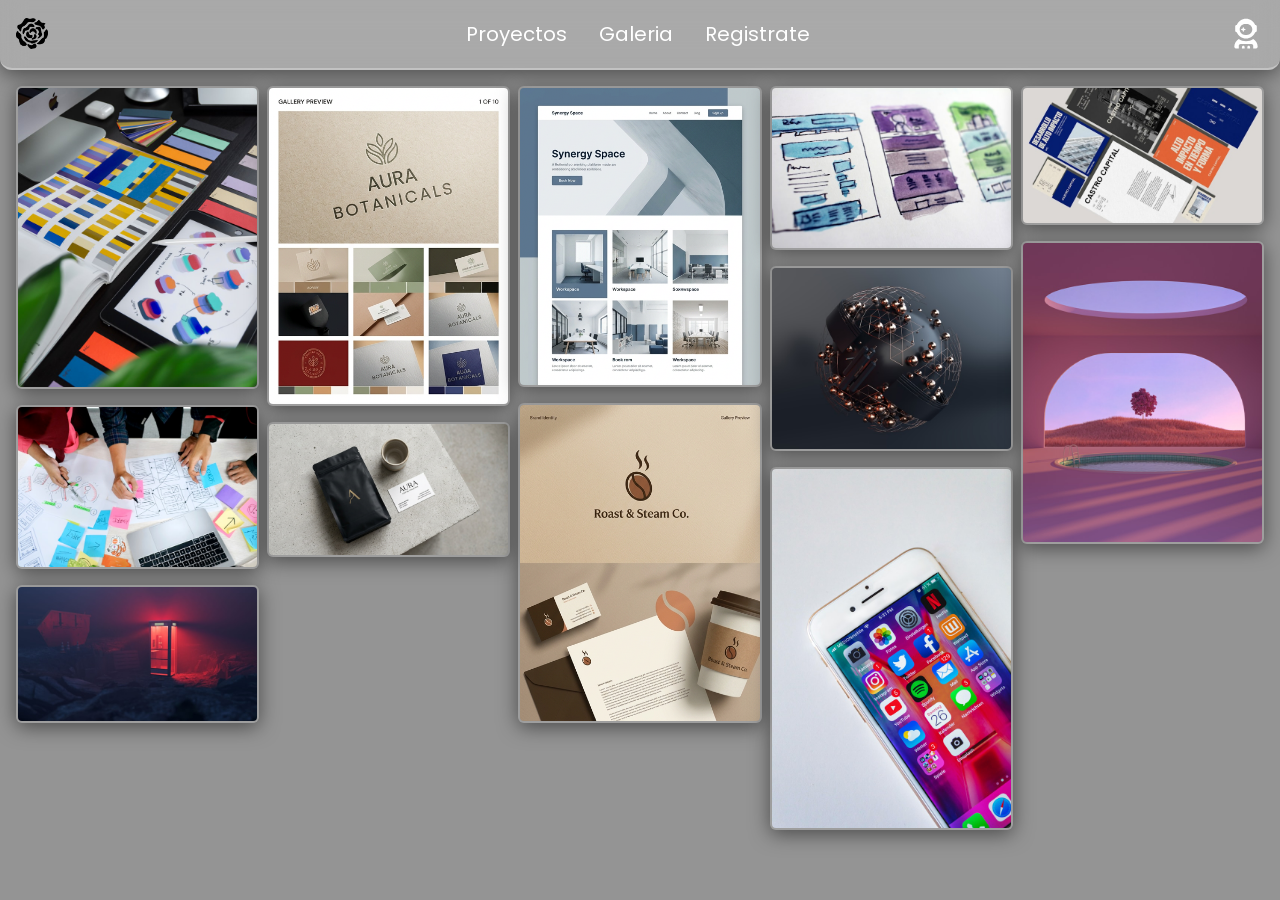
==== pages/galeria.html @ 2ec625e4 "primer commit" ====
<!DOCTYPE html>
<html lang="en">

<head>
    <meta charset="UTF-8">
    <meta name="viewport" content="width=device-width, initial-scale=1.0">
    <title>Galeria</title>
    <link rel="stylesheet" href="../css/style.css">
    <link rel="preconnect" href="https://fonts.googleapis.com">
    <link rel="preconnect" href="https://fonts.gstatic.com" crossorigin>
    <link
        href="https://fonts.googleapis.com/css2?family=Poppins:ital,wght@0,100;0,200;0,300;0,400;0,500;0,600;0,700;0,800;0,900;1,100;1,200;1,300;1,400;1,500;1,600;1,700;1,800;1,900&display=swap"
        rel="stylesheet">
</head>
<body>
    <!-- BARRA DE NAVEGACION -->
    <header>
        <nav>
            <a class="logo" href="../index.html"></a>
            <ul class="Menu">
                <li><a href="proyectos.html">Proyectos</a></li>
                <li><a href="galeria.html">Galeria</a></li>
                <li><a href="register.html">Registrate</a></li>
            </ul>
            <button class="btn-menu">
                <svg xmlns="http://www.w3.org/2000/svg" viewBox="0 0 640 640">
                    <path
                        d="M96 160C96 142.3 110.3 128 128 128L512 128C529.7 128 544 142.3 544 160C544 177.7 529.7 192 512 192L128 192C110.3 192 96 177.7 96 160zM96 320C96 302.3 110.3 288 128 288L512 288C529.7 288 544 302.3 544 320C544 337.7 529.7 352 512 352L128 352C110.3 352 96 337.7 96 320zM544 480C544 497.7 529.7 512 512 512L128 512C110.3 512 96 497.7 96 480C96 462.3 110.3 448 128 448L512 448C529.7 448 544 462.3 544 480z" />
                </svg>
            </button>
            <a href="login.html">
                <svg xmlns="http://www.w3.org/2000/svg" viewBox="0 0 640 640">
                    <path
                        d="M320 400C394.6 400 458.4 353.6 484 288L488 288C501.3 288 512 277.3 512 264L512 184C512 170.7 501.3 160 488 160L484 160C458.4 94.4 394.6 48 320 48C245.4 48 181.6 94.4 156 160L152 160C138.7 160 128 170.7 128 184L128 264C128 277.3 138.7 288 152 288L156 288C181.6 353.6 245.4 400 320 400zM304 144L336 144C389 144 432 187 432 240C432 293 389 336 336 336L304 336C251 336 208 293 208 240C208 187 251 144 304 144zM112 548.6C112 563.7 124.3 576 139.4 576L192 576L192 528C192 510.3 206.3 496 224 496L416 496C433.7 496 448 510.3 448 528L448 576L500.6 576C515.7 576 528 563.7 528 548.6C528 488.8 496.1 436.4 448.4 407.6C412 433.1 367.8 448 320 448C272.2 448 228 433.1 191.6 407.6C143.9 436.4 112 488.8 112 548.6zM279.3 205.5C278.4 202.2 275.4 200 272 200C268.6 200 265.6 202.2 264.7 205.5L258.7 226.7L237.5 232.7C234.2 233.6 232 236.6 232 240C232 243.4 234.2 246.4 237.5 247.3L258.7 253.3L264.7 274.5C265.6 277.8 268.6 280 272 280C275.4 280 278.4 277.8 279.3 274.5L285.3 253.3L306.5 247.3C309.8 246.4 312 243.4 312 240C312 236.6 309.8 233.6 306.5 232.7L285.3 226.7L279.3 205.5zM248 552L248 576L296 576L296 552C296 538.7 285.3 528 272 528C258.7 528 248 538.7 248 552zM368 528C354.7 528 344 538.7 344 552L344 576L392 576L392 552C392 538.7 381.3 528 368 528z" />
                </svg>
            </a>
        </nav>
    </header>
    <!-- Galeria -->
    <main>
        <section class="galeria">
            <div class="galeria-grid">
                <div class="item-galeria">
                    <img src="../img/galeria-1.jpg" alt="Foto 1">
                    <div class="info-galeria">
                        <span class="categoria-galeria">Categoria</span>
                        <h3>Titulo</h3>
                    </div>
                </div>
                <div class="item-galeria">
                    <img src="../img/galeria-2.jpg" alt="Foto 2">
                    <div class="info-galeria">
                        <span class="categoria-galeria">Categoria</span>
                        <h3>Titulo</h3>
                    </div>
                </div>
                <div class="item-galeria">
                    <img src="../img/galeria-3.jpg" alt="Foto 3">
                    <div class="info-galeria">
                        <span class="categoria-galeria">Categoria</span>
                        <h3>Titulo</h3>
                    </div>
                </div>
                <div class="item-galeria">
                    <img src="../img/galeria-4.png" alt="Foto 4">
                    <div class="info-galeria">
                        <span class="categoria-galeria">Categoria</span>
                        <h3>Titulo</h3>
                    </div>
                </div>
                <div class="item-galeria">
                    <img src="../img/galeria-5.png" alt="Foto 5">
                    <div class="info-galeria">
                        <span class="categoria-galeria">Categoria</span>
                        <h3>Titulo</h3>
                    </div>
                </div>
                <div class="item-galeria">
                    <img src="../img/galeria-6.png" alt="Foto 6">
                    <div class="info-galeria">
                        <span class="categoria-galeria">Categoria</span>
                        <h3>Titulo</h3>
                    </div>
                </div>
                <div class="item-galeria">
                    <img src="../img/galeria-7.png" alt="Foto 7">
                    <div class="info-galeria">
                        <span class="categoria-galeria">Categoria</span>
                        <h3>Titulo</h3>
                    </div>
                </div>
                <div class="item-galeria">
                    <img src="../img/galeria-8.jpg" alt="Foto 8">
                    <div class="info-galeria">
                        <span class="categoria-galeria">Categoria</span>
                        <h3>Titulo</h3>
                    </div>
                </div>
                <div class="item-galeria">
                    <img src="../img/galeria-9.jpg" alt="Foto 9">
                    <div class="info-galeria">
                        <span class="categoria-galeria">Categoria</span>
                        <h3>Titulo</h3>
                    </div>
                </div>
                <div class="item-galeria">
                    <img src="../img/galeria-10.jpg" alt="Foto 10">
                    <div class="info-galeria">
                        <span class="categoria-galeria">Categoria</span>
                        <h3>Titulo</h3>
                    </div>
                </div>
                <div class="item-galeria">
                    <img src="../img/galeria-11.jpg" alt="Foto 11">
                    <div class="info-galeria">
                        <span class="categoria-galeria">Categoria</span>
                        <h3>Titulo</h3>
                    </div>
                </div>
                <div class="item-galeria">
                    <img src="../img/galeria-12.jpg" alt="Foto 12">
                    <div class="info-galeria">
                        <span class="categoria-galeria">Categoria</span>
                        <h3>Titulo</h3>
                    </div>
                </div>
            </div>
        </section>
    </main>
    <!-- FOOTER -->
     <footer></footer>
</body>
</html>
---- css/style.css ----
@import url(register-login.css);
@import url(galeria.css);

/*mobile-first */
* {
    margin: 0;
    padding: 0;
    box-sizing: border-box;
    text-decoration: none;
    font-family: "Poppins", sans-serif;
    font-size: 16px;
}

body {
    background-color: rgb(148, 148, 148);
    min-height: 100vh;
}

h1 {
    text-align: center;
    font-size: 1.5rem;
}

/*colores   Negro:0,0,0   Blanco:255,255,255   Gris:#949494 rgb:148,148,148 */
/*Barra de Nav*/
nav {
    display: flex;
    justify-content: space-between;
    align-items: center;
    height: 56px;
    padding: 0 1rem;
    background-color: rgba(255, 255, 255, 0.2);
    backdrop-filter: blur(12px);
    border-bottom: 2px solid rgba(255, 255, 255, 0.3);
    border-radius: 0 0 12px 12px;
    box-shadow: 0 4px 20px rgba(0, 0, 0, 0.5);
}

nav ul {
    display: none;
}

.logo {
    background-image: url(../img/Logo.png);
    background-repeat: no-repeat;
    background-size: contain;
    display: inline-block;
    height: 24px;
    width: 24px;
}

.btn-menu {
    display: flex;
    align-items: center;
    background: transparent;
    border: none;
    cursor: pointer;
    height: 28px;
    width: 28px;
}

.btn-menu svg {
    height: 100%;
    width: 100%;
}

nav a {
    display: flex;
    align-items: center;
    color: rgb(255, 255, 255);
    font-size: 20px;
}

nav svg {
    width: 28px;
    height: 28px;
    fill: rgb(255, 255, 255);
}

/*footer*/

/*tablet*/
@media (min-width: 768px) {

    /*Barra de Nav*/
    .logo {
        height: 32px;
        width: 32px;
    }

    .btn-menu {
        display: none;
    }

    nav ul {
        display: flex;
        gap: 2rem;
        list-style: none;
    }

    nav svg {
        width: 36px;
        height: 36px;
    }

    /*GALERIA*/
    .galeria-grid {
        columns: 3;
    }
}

/*desktop*/
@media (min-width: 1024px) {
    h1 {
        font-size: 2rem;
    }

    /*Barra de Nav*/
    nav {
        height: 70px;
    }

    /*Galeria*/
    .galeria-grid {
        columns: 5;
    }

    .info-galeria {
        opacity: 0;
        transition: opacity 0.3s ease;
    }

    .item-galeria:hover .info-galeria {
        opacity: 1;
    }

    /*Register*/
    .register {
        min-height: calc(100vh - 70px);
    }

}
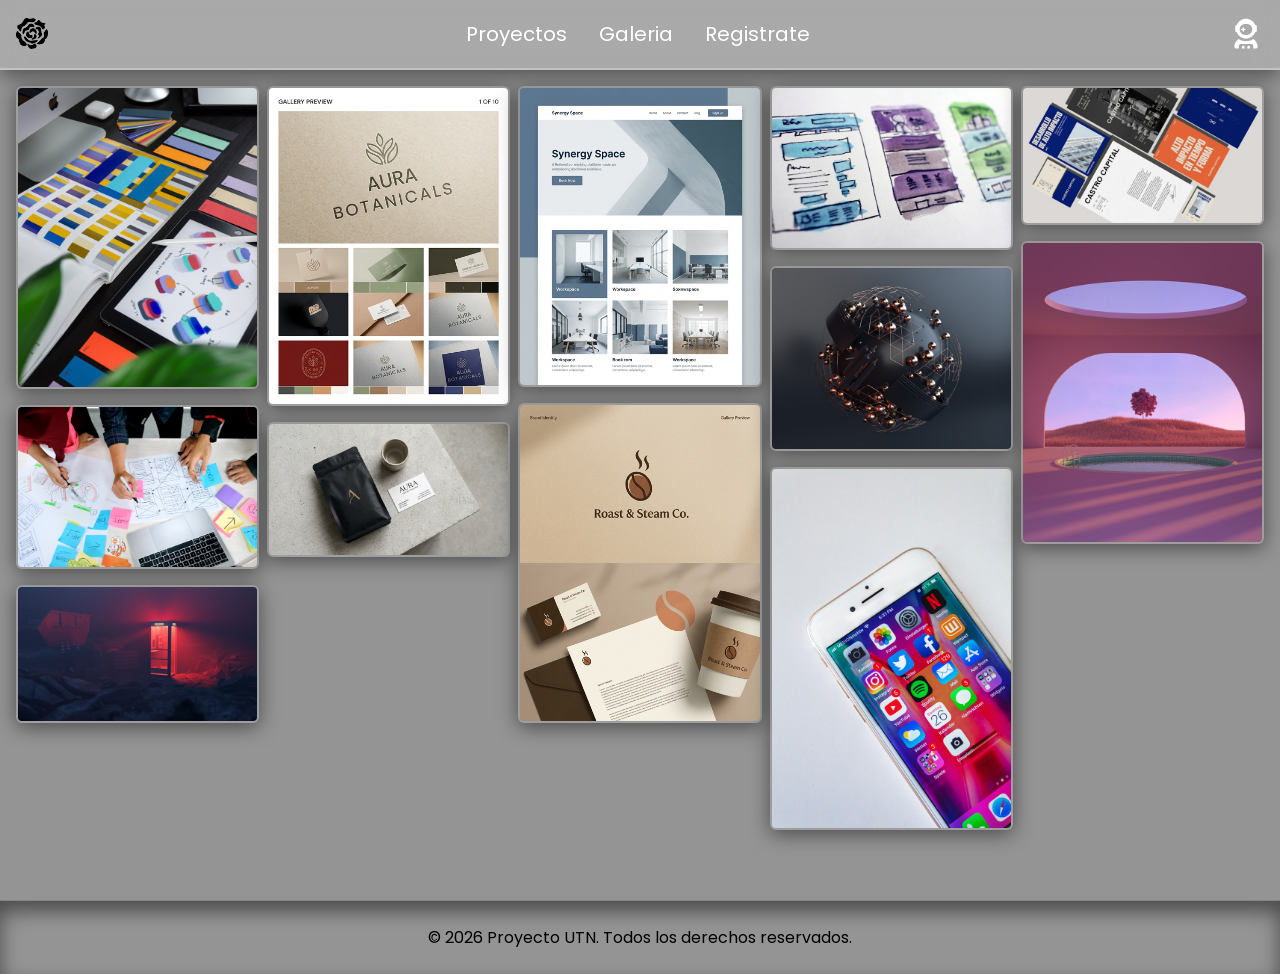
==== commit 37509499: "segundo commit la venganza del codigo" ====
--- a/pages/galeria.html
+++ b/pages/galeria.html
@@ -12,6 +12,7 @@
         href="https://fonts.googleapis.com/css2?family=Poppins:ital,wght@0,100;0,200;0,300;0,400;0,500;0,600;0,700;0,800;0,900;1,100;1,200;1,300;1,400;1,500;1,600;1,700;1,800;1,900&display=swap"
         rel="stylesheet">
 </head>
+
 <body>
     <!-- BARRA DE NAVEGACION -->
     <header>
@@ -128,6 +129,9 @@
         </section>
     </main>
     <!-- FOOTER -->
-     <footer></footer>
+    <footer>
+        <p>&copy; 2026 Proyecto UTN. Todos los derechos reservados.</p>
+    </footer>
 </body>
+
 </html>
--- a/css/style.css
+++ b/css/style.css
@@ -1,7 +1,9 @@
 @import url(register-login.css);
 @import url(galeria.css);
+@import url(proyectos.css);
 
 /*mobile-first */
+/*ESTILOS GENERALES*/
 * {
     margin: 0;
     padding: 0;
@@ -32,7 +34,6 @@
     background-color: rgba(255, 255, 255, 0.2);
     backdrop-filter: blur(12px);
     border-bottom: 2px solid rgba(255, 255, 255, 0.3);
-    border-radius: 0 0 12px 12px;
     box-shadow: 0 4px 20px rgba(0, 0, 0, 0.5);
 }
 
@@ -77,7 +78,40 @@
     fill: rgb(255, 255, 255);
 }
 
-/*footer*/
+/*PAGINA PRINCIPAL*/
+.hero {
+    min-height: calc(100vh - 56px);
+    background-image: url(../img/Fondo.jpeg);
+    background-size: cover;
+    background-position: center;
+    background-attachment: fixed;
+}
+
+.hero-grid {
+    display: grid;
+    grid-template-columns: 1fr 1fr;
+    width: 100%;
+}
+.hero-btn{
+    display: flex;
+    align-items: center;
+    justify-content: center;
+    font-size: 1.5rem;
+    font-weight: 500;
+    color: rgb(0, 0, 0);
+    background-color: transparent;
+    height: 30vh
+}
+.hero-btn:hover {
+    background-color: rgba(255, 255, 255, 0.3);
+}
+/*FOOTER*/
+footer {
+    text-align: center;
+    padding: 1.5rem 1rem;
+    border-top: 1px solid rgba(0, 0, 0, 0.1);
+    box-shadow: inset 0 10px 20px rgba(0, 0, 0, 0.5);
+}
 
 /*tablet*/
 @media (min-width: 768px) {
@@ -103,6 +137,16 @@
         height: 36px;
     }
 
+    /*PROYECTOS*/
+    .dashboard {
+        flex-direction: row;
+        align-items: flex-start;
+    }
+
+    .columna {
+        flex: 1;
+    }
+
     /*GALERIA*/
     .galeria-grid {
         columns: 3;
@@ -120,7 +164,21 @@
         height: 70px;
     }
 
+    /*PAGINA PRINCIPAL*/
+    .hero {
+        min-height: calc(100vh - 70px);
+    }
+
+    /*Proyectos*/
+    .dashboard {
+        min-height: calc(100vh - 70px);
+    }
+
     /*Galeria*/
+    .galeria {
+        min-height: calc(100vh - 70px);
+    }
+
     .galeria-grid {
         columns: 5;
     }
